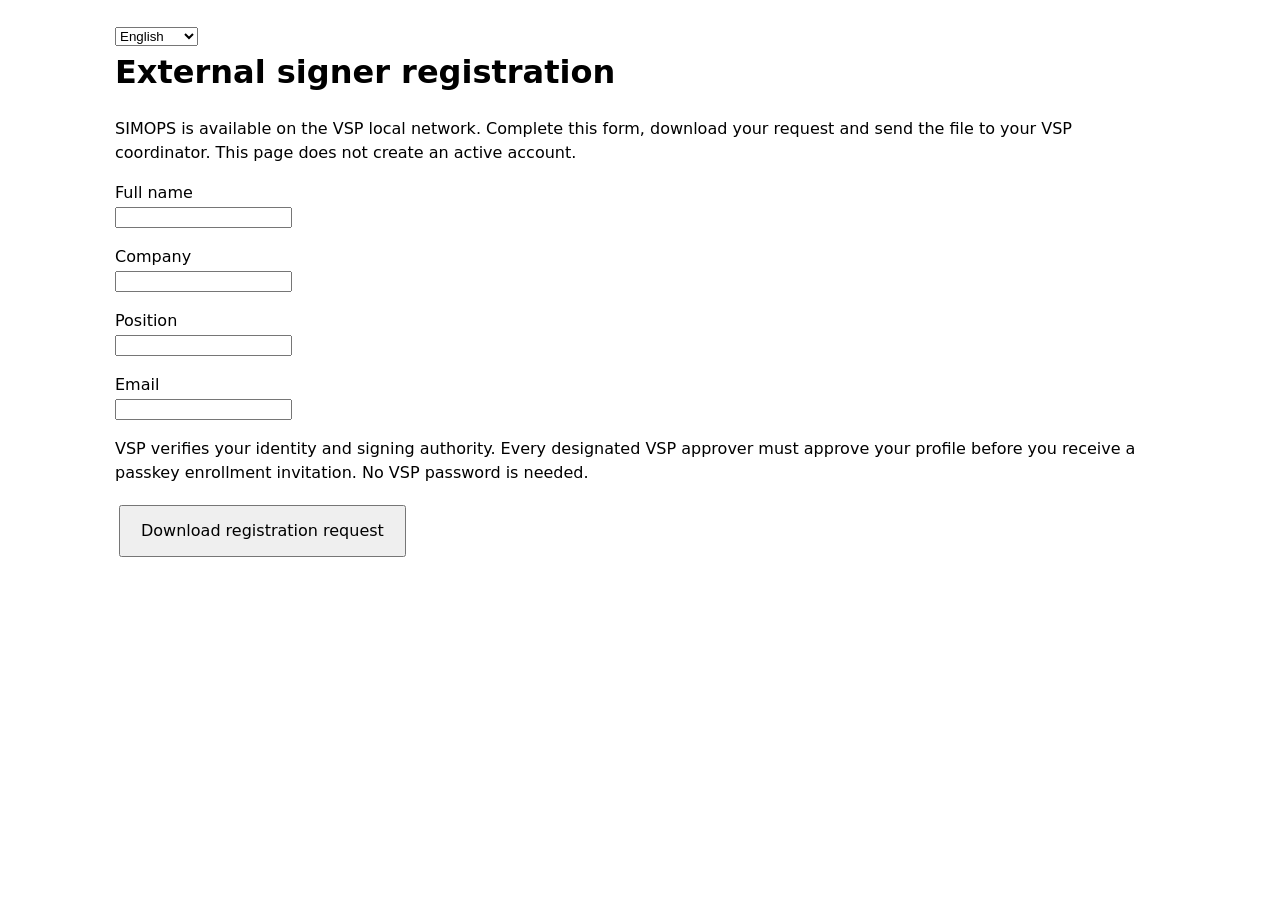
==== external-register.html @ cd38a1d5 "deploy: Alexqwesa/vsp_dsno@f2873ff11e83ebd22652526fcfa858f9b3b2556d" ====
<!doctype html>
<html lang="en">
<head>
  <meta charset="utf-8">
  <meta name="viewport" content="width=device-width,initial-scale=1">
  <meta name="referrer" content="no-referrer">
  <meta http-equiv="Content-Security-Policy" content="default-src 'none'; script-src 'self'; style-src 'self'; connect-src 'none'; base-uri 'none'; form-action 'none'">
  <title>SIMOPS external signer registration</title>
  <link rel="stylesheet" href="external-signing.css">
  <script src="external-register.js" defer></script>
</head>
<body>
  <main>
    <select id="language" aria-label="Language"><option value="en">English</option><option value="vi">Tiếng Việt</option><option value="ru">Русский</option></select>
    <h1 data-aloc="External signer registration|Đăng ký người ký ngoài VSP|Регистрация внешнего подписанта"></h1>
    <p data-aloc="SIMOPS is available on the VSP local network. Complete this form, download your request and send the file to your VSP coordinator. This page does not create an active account.|SIMOPS hoạt động trên mạng nội bộ VSP. Điền biểu mẫu, tải yêu cầu rồi gửi tệp cho điều phối viên VSP. Trang này chưa tạo tài khoản hoạt động.|SIMOPS работает в локальной сети ВСП. Заполните форму, скачайте заявку и передайте файл координатору ВСП. Эта страница не активирует учётную запись."></p>
    <form id="registration">
      <p><label><span data-aloc="Full name|Họ và tên|ФИО"></span><br><input name="fullName" autocomplete="name" required maxlength="200"></label></p>
      <p><label><span data-aloc="Company|Công ty|Компания"></span><br><input name="company" autocomplete="organization" required maxlength="200"></label></p>
      <p><label><span data-aloc="Position|Chức danh|Должность"></span><br><input name="position" autocomplete="organization-title" required maxlength="200"></label></p>
      <p><label><span data-aloc="Email|Email|Электронная почта"></span><br><input name="email" type="email" autocomplete="email" required maxlength="254"></label></p>
      <p data-aloc="VSP verifies your identity and signing authority. Every designated VSP approver must approve your profile before you receive a passkey enrollment invitation. No VSP password is needed.|VSP xác minh danh tính và quyền ký. Mọi người phê duyệt VSP được chỉ định phải phê duyệt hồ sơ trước khi bạn nhận lời mời đăng ký passkey. Không cần mật khẩu VSP.|ВСП проверяет личность и полномочия. Требуется согласие всех назначенных согласующих ВСП до приглашения на регистрацию ключа. Пароль ВСП не требуется."></p>
      <button type="submit" data-aloc="Download registration request|Tải yêu cầu đăng ký|Скачать заявку"></button>
    </form>
    <p id="status" role="status" aria-live="polite"></p>
  </main>
</body>
</html>
---- external-signing.css ----
:root { font: 16px/1.5 system-ui, sans-serif; color-scheme: light dark; }
body { margin: 0; }
main { max-width: 1050px; margin: auto; padding: 24px; }
h1 { margin-top: 0; }
section, details { border: 1px solid #8886; padding: 16px; border-radius: 8px; margin: 16px 0; }
pre { white-space: pre-wrap; overflow-wrap: anywhere; }
table { border-collapse: collapse; width: 100%; margin-bottom: 20px; }
th, td { border: 1px solid #8886; padding: 8px; text-align: left; vertical-align: top; overflow-wrap: anywhere; }
button { padding: 12px 20px; font: inherit; cursor: pointer; margin: 4px; }
button:disabled { cursor: default; }
#status { white-space: pre-wrap; }
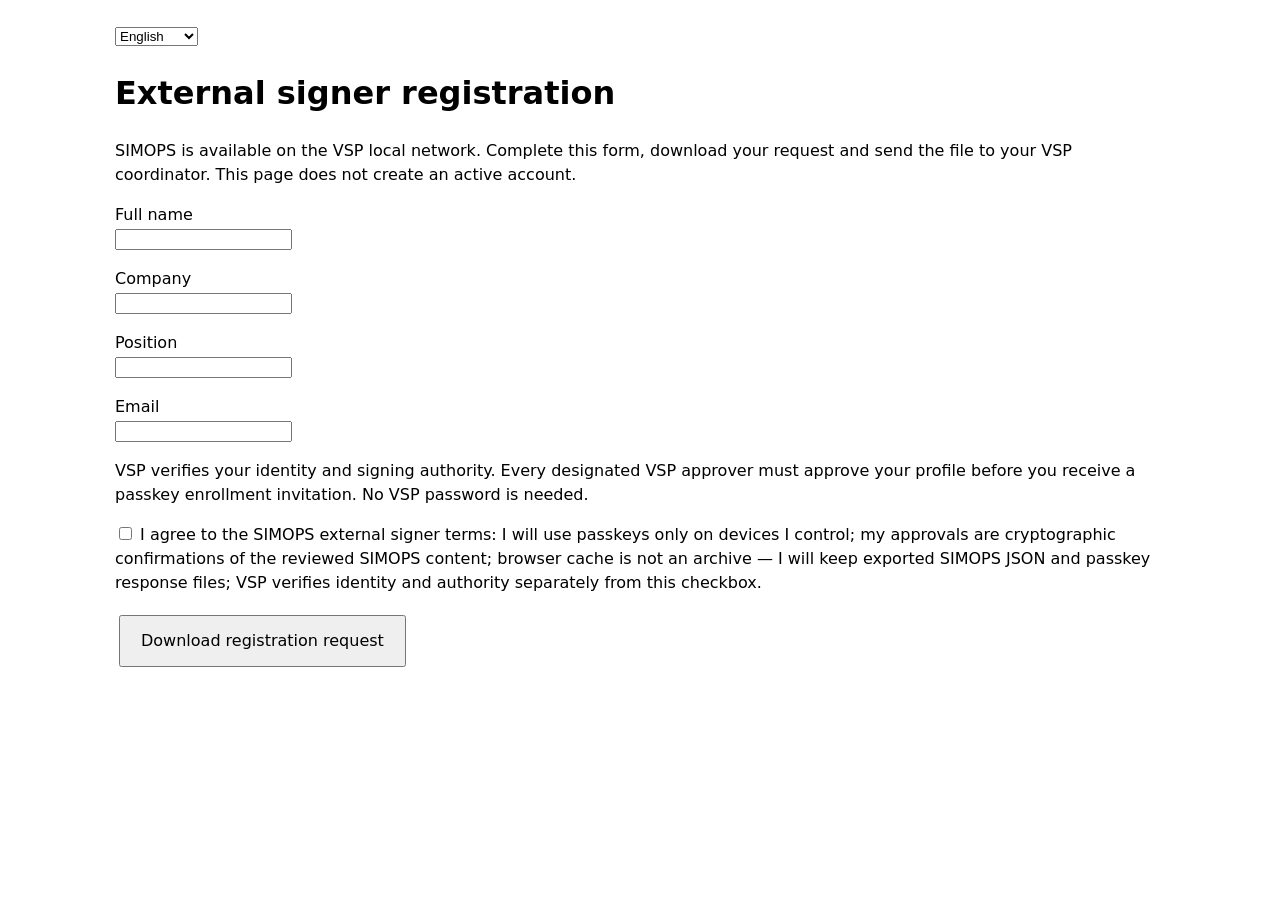
==== commit 817ee989: "deploy: Alexqwesa/vsp_dsno@c32146a07f77fefb6344b523998c6ba0e1aa87a8" ====
--- a/external-register.html
+++ b/external-register.html
@@ -20,6 +20,7 @@
       <p><label><span data-aloc="Position|Chức danh|Должность"></span><br><input name="position" autocomplete="organization-title" required maxlength="200"></label></p>
       <p><label><span data-aloc="Email|Email|Электронная почта"></span><br><input name="email" type="email" autocomplete="email" required maxlength="254"></label></p>
       <p data-aloc="VSP verifies your identity and signing authority. Every designated VSP approver must approve your profile before you receive a passkey enrollment invitation. No VSP password is needed.|VSP xác minh danh tính và quyền ký. Mọi người phê duyệt VSP được chỉ định phải phê duyệt hồ sơ trước khi bạn nhận lời mời đăng ký passkey. Không cần mật khẩu VSP.|ВСП проверяет личность и полномочия. Требуется согласие всех назначенных согласующих ВСП до приглашения на регистрацию ключа. Пароль ВСП не требуется."></p>
+      <p><label><input id="eula" name="eula" type="checkbox" required> <span data-aloc="I agree to the SIMOPS external signer terms: I will use passkeys only on devices I control; my approvals are cryptographic confirmations of the reviewed SIMOPS content; browser cache is not an archive — I will keep exported SIMOPS JSON and passkey response files; VSP verifies identity and authority separately from this checkbox.|Tôi đồng ý với điều khoản người ký ngoài VSP của SIMOPS: chỉ dùng passkey trên thiết bị tôi kiểm soát; phê duyệt của tôi là xác nhận mật mã đối với nội dung SIMOPS đã xem; bộ nhớ đệm trình duyệt không phải kho lưu — tôi sẽ giữ JSON SIMOPS đã xuất và tệp phản hồi passkey; VSP xác minh danh tính và quyền ký riêng, ngoài ô này.|Я соглашаюсь с условиями внешнего подписанта SIMOPS: буду использовать ключи только на устройствах под моим контролем; мои одобрения — криптографическое подтверждение просмотренного содержимого SIMOPS; кэш браузера не является архивом — я сохраню экспортированный JSON SIMOPS и файлы ответа ключа; ВСП отдельно проверяет личность и полномочия, вне этого флажка."></span></label></p>
       <button type="submit" data-aloc="Download registration request|Tải yêu cầu đăng ký|Скачать заявку"></button>
     </form>
     <p id="status" role="status" aria-live="polite"></p>
--- a/external-signing.css
+++ b/external-signing.css
@@ -1,11 +1,34 @@
 :root { font: 16px/1.5 system-ui, sans-serif; color-scheme: light dark; }
 body { margin: 0; }
 main { max-width: 1050px; margin: auto; padding: 24px; }
-h1 { margin-top: 0; }
+.brand { display: flex; gap: 16px; align-items: center; margin-bottom: 16px; }
+.brand h1 { margin: 0 0 8px; }
+.brand img { border-radius: 10px; }
+.lang { display: flex; gap: 8px; align-items: center; font-size: 0.95rem; }
+.lede { font-size: 1.05rem; }
+.note {
+  border: 1px solid #2f6fed66;
+  background: #2f6fed14;
+  padding: 12px 14px;
+  border-radius: 8px;
+  margin: 12px 0;
+}
+.note.muted { background: transparent; border-style: dashed; color: inherit; opacity: 0.9; }
+.note.warn { border-color: #b4530966; background: #b4530914; }
+.note.ok { border-color: #15803d66; background: #15803d14; }
 section, details { border: 1px solid #8886; padding: 16px; border-radius: 8px; margin: 16px 0; }
 pre { white-space: pre-wrap; overflow-wrap: anywhere; }
+#simopsViewer { display: block; width: 100%; height: min(78vh, 900px); min-height: 500px; border: 1px solid #8886; border-radius: 8px; }
 table { border-collapse: collapse; width: 100%; margin-bottom: 20px; }
 th, td { border: 1px solid #8886; padding: 8px; text-align: left; vertical-align: top; overflow-wrap: anywhere; }
+.actions { display: flex; flex-wrap: wrap; gap: 8px; margin: 8px 0; }
 button { padding: 12px 20px; font: inherit; cursor: pointer; margin: 4px; }
 button:disabled { cursor: default; }
 #status { white-space: pre-wrap; }
+#summary { white-space: pre-wrap; }
+.android-panel { border: 1px solid #8886; border-radius: 8px; padding: 16px; margin: 16px 0; }
+.android-panel h2 { margin-top: 0; }
+.qr { display: inline-block; padding: 12px; background: #fff; border-radius: 8px; line-height: 0; }
+.qr img, .qr table { margin: 0 auto; }
+.mono { font-family: ui-monospace, monospace; font-size: 0.85rem; overflow-wrap: anywhere; }
+.file { display: flex; flex-direction: column; gap: 8px; align-items: flex-start; }
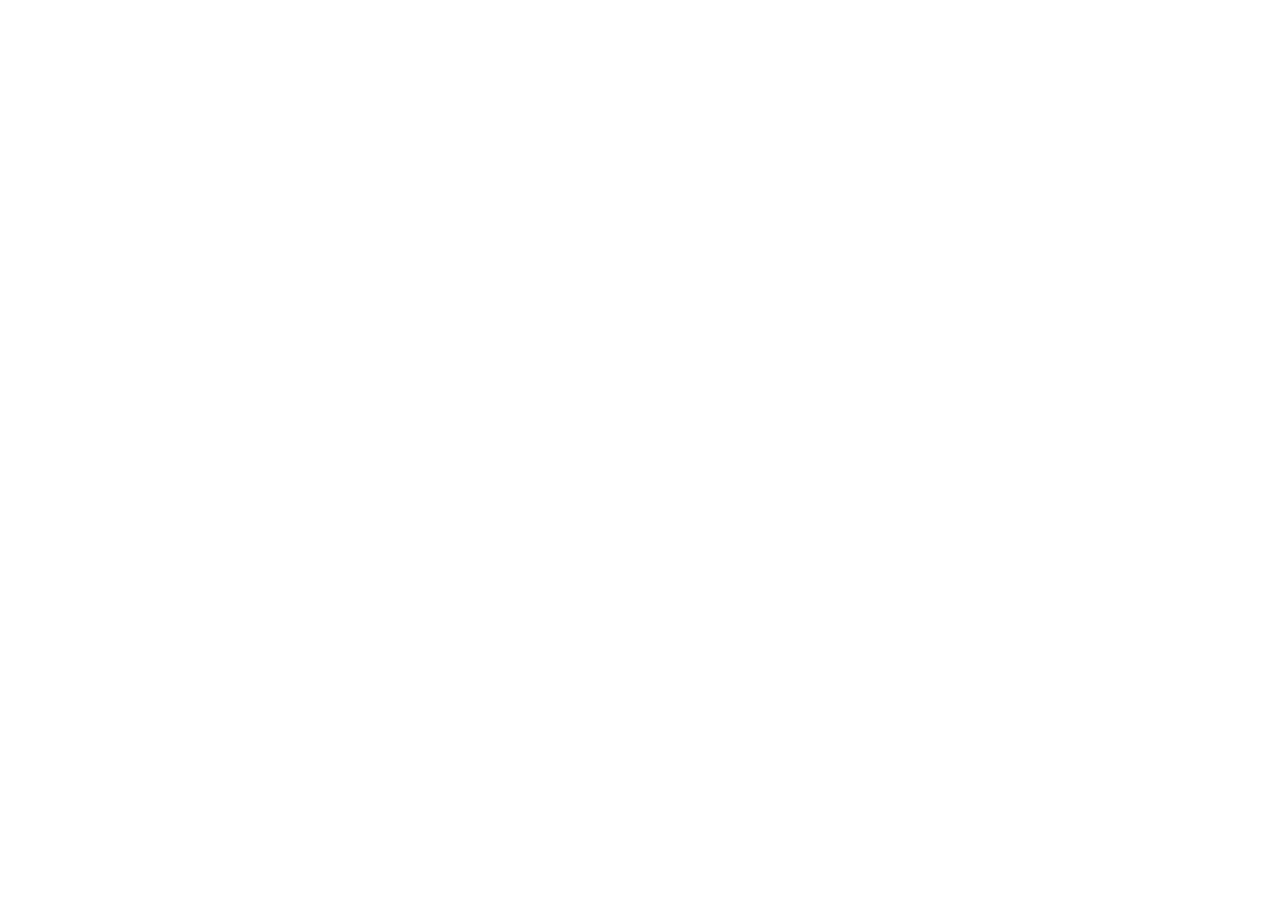
==== commit 4552c47f: "deploy: Alexqwesa/vsp_dsno@43db44c955583979528903368e2949c3f166b415" ====
--- a/external-register.html
+++ b/external-register.html
@@ -4,26 +4,8 @@
   <meta charset="utf-8">
   <meta name="viewport" content="width=device-width,initial-scale=1">
   <meta name="referrer" content="no-referrer">
-  <meta http-equiv="Content-Security-Policy" content="default-src 'none'; script-src 'self'; style-src 'self'; connect-src 'none'; base-uri 'none'; form-action 'none'">
-  <title>SIMOPS external signer registration</title>
-  <link rel="stylesheet" href="external-signing.css">
-  <script src="external-register.js" defer></script>
+  <title>SIMOPS registration</title>
+  <script src="external-register-redirect.js" defer></script>
 </head>
-<body>
-  <main>
-    <select id="language" aria-label="Language"><option value="en">English</option><option value="vi">Tiếng Việt</option><option value="ru">Русский</option></select>
-    <h1 data-aloc="External signer registration|Đăng ký người ký ngoài VSP|Регистрация внешнего подписанта"></h1>
-    <p data-aloc="SIMOPS is available on the VSP local network. Complete this form, download your request and send the file to your VSP coordinator. This page does not create an active account.|SIMOPS hoạt động trên mạng nội bộ VSP. Điền biểu mẫu, tải yêu cầu rồi gửi tệp cho điều phối viên VSP. Trang này chưa tạo tài khoản hoạt động.|SIMOPS работает в локальной сети ВСП. Заполните форму, скачайте заявку и передайте файл координатору ВСП. Эта страница не активирует учётную запись."></p>
-    <form id="registration">
-      <p><label><span data-aloc="Full name|Họ và tên|ФИО"></span><br><input name="fullName" autocomplete="name" required maxlength="200"></label></p>
-      <p><label><span data-aloc="Company|Công ty|Компания"></span><br><input name="company" autocomplete="organization" required maxlength="200"></label></p>
-      <p><label><span data-aloc="Position|Chức danh|Должность"></span><br><input name="position" autocomplete="organization-title" required maxlength="200"></label></p>
-      <p><label><span data-aloc="Email|Email|Электронная почта"></span><br><input name="email" type="email" autocomplete="email" required maxlength="254"></label></p>
-      <p data-aloc="VSP verifies your identity and signing authority. Every designated VSP approver must approve your profile before you receive a passkey enrollment invitation. No VSP password is needed.|VSP xác minh danh tính và quyền ký. Mọi người phê duyệt VSP được chỉ định phải phê duyệt hồ sơ trước khi bạn nhận lời mời đăng ký passkey. Không cần mật khẩu VSP.|ВСП проверяет личность и полномочия. Требуется согласие всех назначенных согласующих ВСП до приглашения на регистрацию ключа. Пароль ВСП не требуется."></p>
-      <p><label><input id="eula" name="eula" type="checkbox" required> <span data-aloc="I agree to the SIMOPS external signer terms: I will use passkeys only on devices I control; my approvals are cryptographic confirmations of the reviewed SIMOPS content; browser cache is not an archive — I will keep exported SIMOPS JSON and passkey response files; VSP verifies identity and authority separately from this checkbox.|Tôi đồng ý với điều khoản người ký ngoài VSP của SIMOPS: chỉ dùng passkey trên thiết bị tôi kiểm soát; phê duyệt của tôi là xác nhận mật mã đối với nội dung SIMOPS đã xem; bộ nhớ đệm trình duyệt không phải kho lưu — tôi sẽ giữ JSON SIMOPS đã xuất và tệp phản hồi passkey; VSP xác minh danh tính và quyền ký riêng, ngoài ô này.|Я соглашаюсь с условиями внешнего подписанта SIMOPS: буду использовать ключи только на устройствах под моим контролем; мои одобрения — криптографическое подтверждение просмотренного содержимого SIMOPS; кэш браузера не является архивом — я сохраню экспортированный JSON SIMOPS и файлы ответа ключа; ВСП отдельно проверяет личность и полномочия, вне этого флажка."></span></label></p>
-      <button type="submit" data-aloc="Download registration request|Tải yêu cầu đăng ký|Скачать заявку"></button>
-    </form>
-    <p id="status" role="status" aria-live="polite"></p>
-  </main>
-</body>
+<body></body>
 </html>
